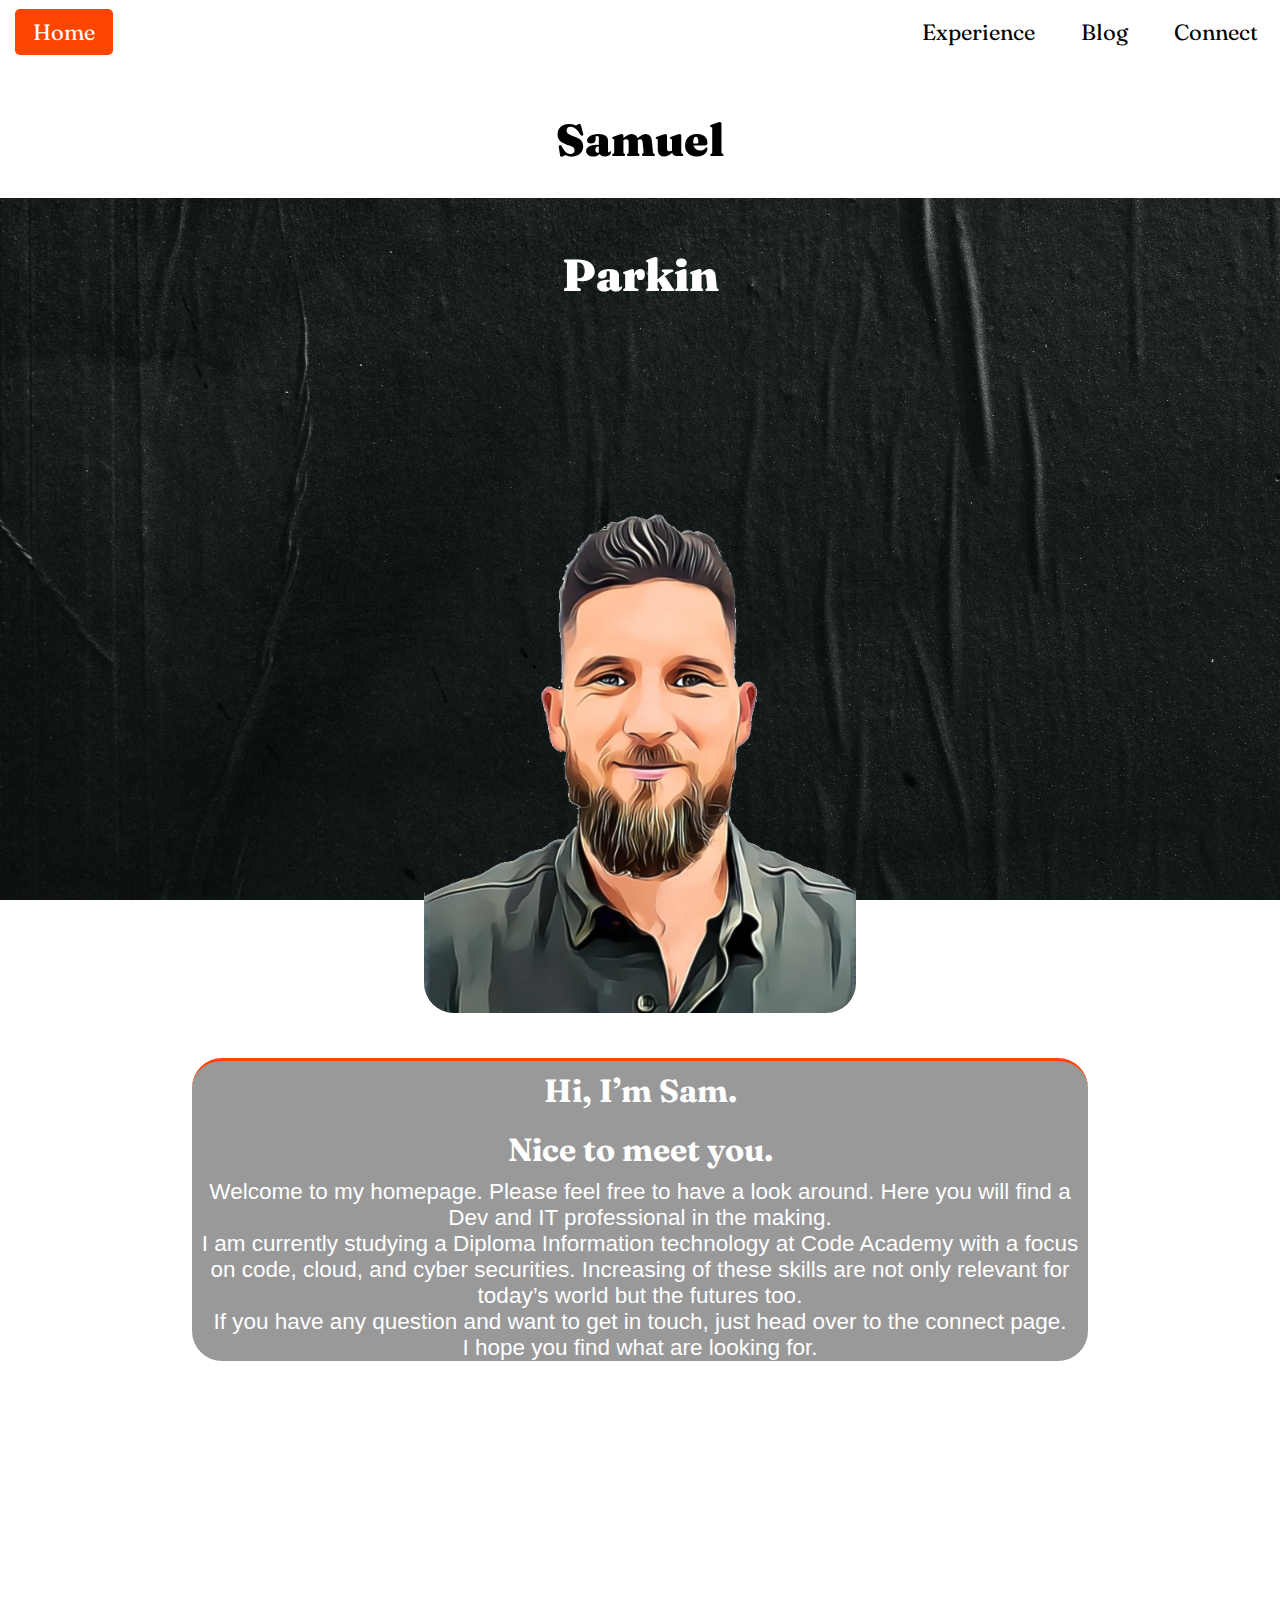
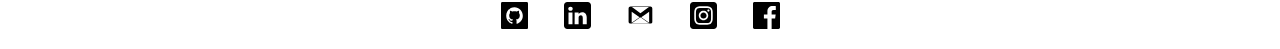
==== index.html @ 0f135bfa "home page content complete" ====
<!DOCTYPE html>
<html lang="en">

<head>
    <meta charset="UTF-8">
    <meta http-equiv="X-UA-Compatible" content="IE=edge">
    <meta name="viewport" content="width=device-width, initial-scale=1.0">
    <link rel="stylesheet" href="style.css">
    <title>Sam Parkin</title>
</head>

<body>
    <nav class="mobile_navbar">

        <div class="dropdown">
            <button class="button">&#9776;<i class="fa fa-caret-down"></i>
            </button>
            <div class="links">
                <ul>
                    <li><a href="index.html" class="active">About</a></li>
                    <li><a href="my_experience.html">Experience</a></li>
                    <li><a href="blog.html">Blog</a></li>
                    <li><a href="connect.html">Connect</a></li>
                </ul>
            </div>
        </div>
    </nav>

    <nav class="topnav">
        <a href="index.html">Home</a>
        <a href="my_experience.html">Experience</a>
        <a href="blog.html">Blog</a>
        <a href="connect.html">Connect</a>
    </nav>


    <header>
        <div class="scrolling_head header_white">
            <div class="title_wrapper">
                <h1>Samuel</h1>
                <h1>Parkin</h1>
            </div>
        </div>

        <div class="scrolling_head header_clear">
            <div class="title_wrapper">
                <h1>Samuel</h1>
                <h1>Parkin</h1>
            </div>
        </div>
    </header>
    <main class="about">
        <div class="avatar">
            <img src="images/about/avatar2.PNG" alt="Profile_picture">
        </div>

        <section class="about_me">
            <h2>Hi, I’m Sam.</h2>
            <h2>Nice to meet you.</h2>
            <p>
                Welcome to my homepage. Please feel free to have a look around. Here you will find a Dev and IT
                professional in the making.
                <br>
                I am currently studying a Diploma Information technology at Code Academy with a focus on code, cloud,
                and
                cyber securities. Increasing of these skills are not only relevant for today’s world but the futures
                too.
                <br>
                If you have any question and want to get in touch, just head over to the connect page.
                <br>
                I hope you find what are looking for.
            </p>
        </section>
    </main>

    <footer>

        <nav class="bottomnav">
            <a href="https://github.com/samuelparkin1" target="_blank" rel="noopener noreferrer"><img
                    src="images/icons/contact/Git_hub_black.svg" alt="Github"></a>
            <a href="https://www.linkedin.com/in/samuel-parkin-56843870/" target="_blank" rel="noopener noreferrer"><img
                    src="images/icons/contact/linkdin_black.svg" alt="Linkdin"></a>
            <a href="mailto:hege@example.com"><img src="images/icons/contact/gmail_Black.svg" alt="Gmail"></a>
            <a href="https://www.instagram.com/" target="_blank" rel="noopener noreferrer"><img
                    src="images/icons/contact/Instagram_black.svg" alt="Instagram"></a>
            <a href="https://www.Facebook.com/" target="_blank" rel="noopener noreferrer"><img
                    src="images/icons/contact/Facebook_Black.svg" alt="Facebook"></a>
        </nav>
    </footer>

</body>

</html>
---- style.css ----
/* defult font to be used for website */
@import url('https://fonts.googleapis.com/css2?family=Fraunces:wght@900&display=swap');
body {
  font-family: 'Fraunces', serif;
  background-image: url("images/_Background/black_dropsheet.jpg");
    background-size: 200vh;
    background-position: top;
    background-attachment: fixed;  
    height: 100vh;
  }

* {
    margin: 0;
    padding: 0;
    box-sizing: border-box;
    } 

main{
  display:flex;
  flex-direction: column;
  justify-content: flex-start;
  align-items: center;
}

/*///////////////////HEADER SETTINGS///////////////////*/
header {
  top: 5vh;
  height: 50vh;
}

.scrolling_head {
  position: absolute;
  clip: rect(0, auto, auto, 0);
  /* the indiviual heights of both top and bottom title */
  height: 15vh;
  width: 100vw;
  display: flex;
  flex-direction: column;
  justify-content: space-around;
  align-items: center;
}
.header_white {
    background: white;
    /* the top title to start under navigation bar */
    top: 5vh;

  }

.header_clear {
     /* the bottom title to start under navigation bar + top title */
    top: 20vh;
    /* = header height - scrolling head height */
    height: 30vh;
  }

.title_wrapper {
    position: fixed;
    margin: auto;
    width: 100%;
     /* the top title to start under navigation bar */
    top: 5vh;
 
}
.title_wrapper h1 {
   /* needs to match scrolling head height*/
    height: 15vh;
    text-align: center;
    font-size: 5vh;
    text-align: center;
    font-weight: 900;
    display: flex;
    flex-direction: column;
    justify-content: center;
    }  
.header_clear .title_wrapper h1 {
    color: white;
  }
  @media screen and (min-width: 700px){
    header {
      height: 57vh;
    }    
    .header_white {
          background: white;
          /* the top title to start under navigation bar */
          top: 7vh;  
        }
      
        .header_clear {
              /* the bottom title to start under navigation bar + top title */
            top: 22vh;
            /* = header height - scrolling head height */
            height: 35vh;
          }
        
        .title_wrapper {
            position: fixed;
            margin: auto;
            width: 100%;
              /* the top title to start under navigation bar */
            top: 8vh;
        }
      }
/*///////////////////// ABOUT ///////////////////////*/
.about{
  display: flex; 
  flex-direction: column;
  justify-content: center;
  align-items: center;
  margin:0vh 5vw 20vh 5vw;
  color: white;
}

.about .avatar img{
  display: block;
  margin-left: auto;
  margin-right: auto;
  width: 100%;
  height: 100%;
  margin-bottom: 5vh;
  border-radius: 30px;
}

.about .about_me{
  background-color: rgba(0, 0, 0, 0.40);
  margin-bottom: 5vh;
  border-top: 3px solid orangered;
  border-radius: 30px;
  max-width: 70vw;
}

.about .about_me h2{ 
    padding: 10px;
    font-size: 3vh;
    text-align: center;
  }
.about .about_me p {
  text-align: center;
    font-size:2.5vh;
    font-family: "Segoe UI", Helvetica, Arial, sans-serif;
    }

@media screen and (min-width: 700px){
  .about .avatar img{
    width: 60%;
    }
}

@media screen and (min-width: 1100px){ 
  .about .avatar img{
  width: 40%;
  }
  .about .about_me h2{ 
    font-size: 2.5vw;
  }
}


/*///////////////////// MY EXPERIENCE CONTENT ///////////////////////*/
  .my_experience{
    display: flex; 
    flex-direction: column;
    flex-wrap: wrap;
    justify-content: center;
    align-items: stretch;
    margin:0vh 5vw 20vh 5vw;
    color: white;
  }

  .coding {
    background-color: rgba(0, 0, 0, 0.40);
    display: flex;
    flex-direction: row;
    flex-wrap: wrap;
    justify-content: center;    
    margin-bottom: 5vh;
    border-top: 3px solid orangered;
    border-radius: 30px;    
    }

  .pastcareer{ 
    background-color: rgba(0, 0, 0, 0.40);
    margin-bottom: 5vh;
    border-top: 3px solid orangered;
    border-radius: 30px;
   }
   
  .coding div {
    max-width: 22vw;
    min-width: 300px;
    margin-bottom: 10vh;
    }

  .coding div img{
    display: block;
    margin-left: auto;
    margin-right: auto; 
    height: 150px;
    }

  .my_experience h2{ 
    padding: 10px;
    font-size: 3vh;
    text-align: center;
  }
  .my_experience p {
    font-size:2.5vh;
    padding: 2vw;
    font-family: "Segoe UI", Helvetica, Arial, sans-serif;
    }

  .my_experience p a {
    color: orangered;
  }





/*///////////////////// BLOG CONTENT ///////////////////////*/
.blog_page{
  display: flex;
  flex-direction: column;
  justify-content: center;
  align-items: center;
  margin:0vh 5vw 20vh 5vw;
 color: white;

}

.blog{

  background-color: rgba(0, 0, 0, 0.40);
  color:white;
  display: flex;
  flex-direction: column;
  justify-content: flex-start;
  align-items: center;
  margin-bottom: 20vh;
  border-top: 3px solid orangered;
  border-radius: 30px;
}

.blog div img{
height: 100%;
width: 100%;
  object-fit: fill;
  }
.blog h2{ 
  padding: 2vh;
  font-size: 3vh;
}
.blog p {
  font-size:2.5vh;
  padding: 2vh;
  font-family: "Segoe UI", Helvetica, Arial, sans-serif;
  }

.blog p i {
  font-size: 2vh;
  font-family: "Segoe UI", Helvetica, Arial, sans-serif;
}
.blog i a {
  color: orangered;
}
.blog #date{
  text-align: end;
}

@media screen and (min-width: 700px){
  .blog .browser_img
  {
    display: none;
  }

  article{
    display: flex;
    flex-direction: row;
    flex-wrap: wrap;
    justify-content: center;
    align-items: stretch;
    margin:0vh 5vw 5vh 5vw;
    

  }
  .blog{
    width: 85vw;
    flex-direction: row;
    justify-content: flex-start;
    align-items: flex-start;  
    margin: 0vh 1vw 4vh 1vw;
    border-top: 3px solid orangered;
    border-radius: 30px;
  }
}

@media screen and (min-width: 1100px){ 
  .blog{
    width: 40vw;
  }
}

/*///////////////////Connect///////////////////*/

.connect{
  display: flex;
   flex-direction: column;
   justify-content: center;
   align-items: center;
   margin:0vh 5vw 20vh 5vw;
  color: white;    
}

.bussinesscard {
  background-color:  rgba(0, 0, 0, 0.40);
  border-top: 3px solid orangered;
  border-radius: 30px;
  padding: 10px; 
  max-width: 350px;
  display: flex;
  flex-direction: column-reverse;


    }
  .connect .bussinesscard .profile_pic{
    display: flex;
    align-items: center;
    border-radius: 30px;
    padding-bottom: 20px;
      
  }
  .connect .bussinesscard .contact_links{
    display: flex;
    flex-direction: column;
    flex-wrap: nowrap;
    justify-content: flex-end;
    align-items: flex-start;
    align-items: flex-end;
    text-align: center;
    padding: 40px 0 40px 0; 
  }
  .connect .bussinesscard .profile_pic img {
     border-radius: 30px;
     height: 100%;
     width: 100%;
    object-fit: fill;
   }
  
  .connect .bussinesscard .contact_links p a:hover{
    color: orangered;
    padding: 0px 5px 10px 5px;
    transition: .5s;

  }
  .connect .bussinesscard .contact_links p{
    display: flex;
    flex-direction: row;
    flex-wrap: nowrap;
    justify-content: flex-end;


  }

  .connect .bussinesscard .contact_links p a{
    color: white;
    font-family: "Segoe UI", Helvetica, Arial, sans-serif;
    text-decoration: none;
    font-size: 20px;
    padding: 5px;
    }

.connect .bussinesscard .contact_links img{
  width: 30px;
  display: block;
  margin-left: auto;
  margin-right: auto;
}



@media screen and (min-width: 700px){
  
.connect{
  display: flex; 
  flex-direction: column;
   justify-content: center;
   align-items: center;
   margin:0vh 5vw 20vh 5vw;
  color: white;    
}

.bussinesscard {
  background-color:  rgba(0, 0, 0, 0.40);
  border-top: 3px solid orangered;
  border-radius: 30px;
  padding: 10px;
  display: flex;
  flex-direction: row;
  justify-content: space-between;
  max-width: 800px;
  width: 90vw;

  }
  .connect .bussinesscard .profile_pic{
    display: flex;
    align-items: center;
    margin-bottom: 0;
  }
  .connect .bussinesscard .contact_links{
    display: flex;
    justify-content: space-around;
    padding: 0;
  }
    
  .connect .bussinesscard .contact_links p{
    display: flex;
    flex-direction: row;
    justify-content: flex-end; 
  }
  .connect .bussinesscard .contact_links p a:hover{
    color: orangered;
    padding: 0px 5px 10px 5px;
    transition: .5s;

  }


  .connect .bussinesscard .contact_links p a{
    color: white;
    font-family: "Segoe UI", Helvetica, Arial, sans-serif;
    text-decoration: none;
    font-size: 3vh;
    padding: 5px;
    }

.connect .bussinesscard .contact_links img{
  width: 30px;
  display: block;
  margin-left: auto;
  margin-right: auto;
}

.connect .bussinesscard .profile_pic img {
 max-width: 250px;
  border-radius: 30px;
}
}

/*///////////////////TOP NAV BAR SETTING///////////////////*/
/* hides the browser top navigation bar when in mobile */
.topnav {
  display: none;
}

.mobile_navbar {
    z-index: 1;
    position: fixed;
    background-color:white;
    width: 100vw;  
  }
  
  .mobile_navbar a {
    float: left;
    font-size: 20px;
    color: black;
    text-align: center;
    padding: 14px 16px;
    text-decoration: none;    
  }
  
  .dropdown {
    float: right;
    overflow: hidden;
  }
  
 .button {
    font-size: 3vh;
    height: 5vh;
    padding:0 3vw;
    border: none;
    outline: none;
    color: black;
    background-color:inherit;
    margin: 0; 
  }
  
  .dropdown:hover .button {
    background-color:orangered;
    transition: all ease .5s;
  }

  .dropdown:hover .links {
    display: flex;
    flex-direction: column;
    justify-content: center;
  }
    
  .links {
      /* Hides dropdown menu */
    display: none; 
    text-align: center;
    position: absolute;
    left:0;
    width:100vw;
    height:100vh;
     /*creates transperant drop down effect*/
    background-color:rgba(0, 0, 0, 0.85);  
  }
  
  .links a {
    float: none;
    color: white;
    display: block;
    font-size: 4vh;
    padding: 5vh 0;  
     }
  
  .links a:hover {
    background-color:transparent;
    color:orangered;
    transition: all ease .5s;
   }

   @media screen and (min-width: 600px){

    .mobile_navbar{ 
      display: none;}
      
    .topnav {
      display: initial;
      z-index: 1;
      position: fixed;
      width: 100%;
      top: 0;
      left: 0;
      background-color:white;
      overflow: hidden;
      height: 7vh;
      padding: .5vh;
      display: flex;
      flex-direction: row;
      justify-content: flex-end;
      align-items: center;
    }
      .topnav :nth-child(1) {
      margin-right: auto;
      color: white;
      background-color:orangered;
      border-radius: 5px;
    }
      
    /* Style the links inside the navigation bar */
    .topnav a {
      color: black;
      font-size: 22px;
      text-align: center;
      padding: 1vh 2vh;
      text-decoration: none;
      margin-left: 10px;    
      max-width: 150px;
      
      }
  
    .topnav a:hover {
      color: white;
      background-color:orangered;
      border-radius: 5px;
      transition: .5s;
    }
    .topnav a.active {
      border: 1px solid orangered;
      border-radius: 5px;
      }
  
  }
  
  /*///////////////////BOTTOM NAV BAR SETTING////////////////*/
  .bottomnav {
    width: 100%;
    bottom: 0;
    left: 0;
    background-color:white;
    overflow: hidden;
    height: 7vh;
    padding: .5vh;
    display: flex;
    flex-direction: row;
    justify-content: center;
    align-items: center;
  }
  
  /* Style the links inside the navigation bar */
  .bottomnav a {
    margin: 3vw;
    width: 7vw;
    }

    .bottomnav img {
    width:7vw;
  }
  .bottomnav a:hover {
    align-self: flex-end;     
  }

  @media screen and (min-width: 700px){

    .bottomnav a {
      margin: 3vh;
      width: 4vw;
      }
    
      .bottomnav img {
      width:4vw;
      }
    }
  @media screen and (min-width: 1100px){

    .bottomnav a {
      margin: 2vh;
      width: 3vh;
      }

      .bottomnav img {
      width:3vh;
      }
    }
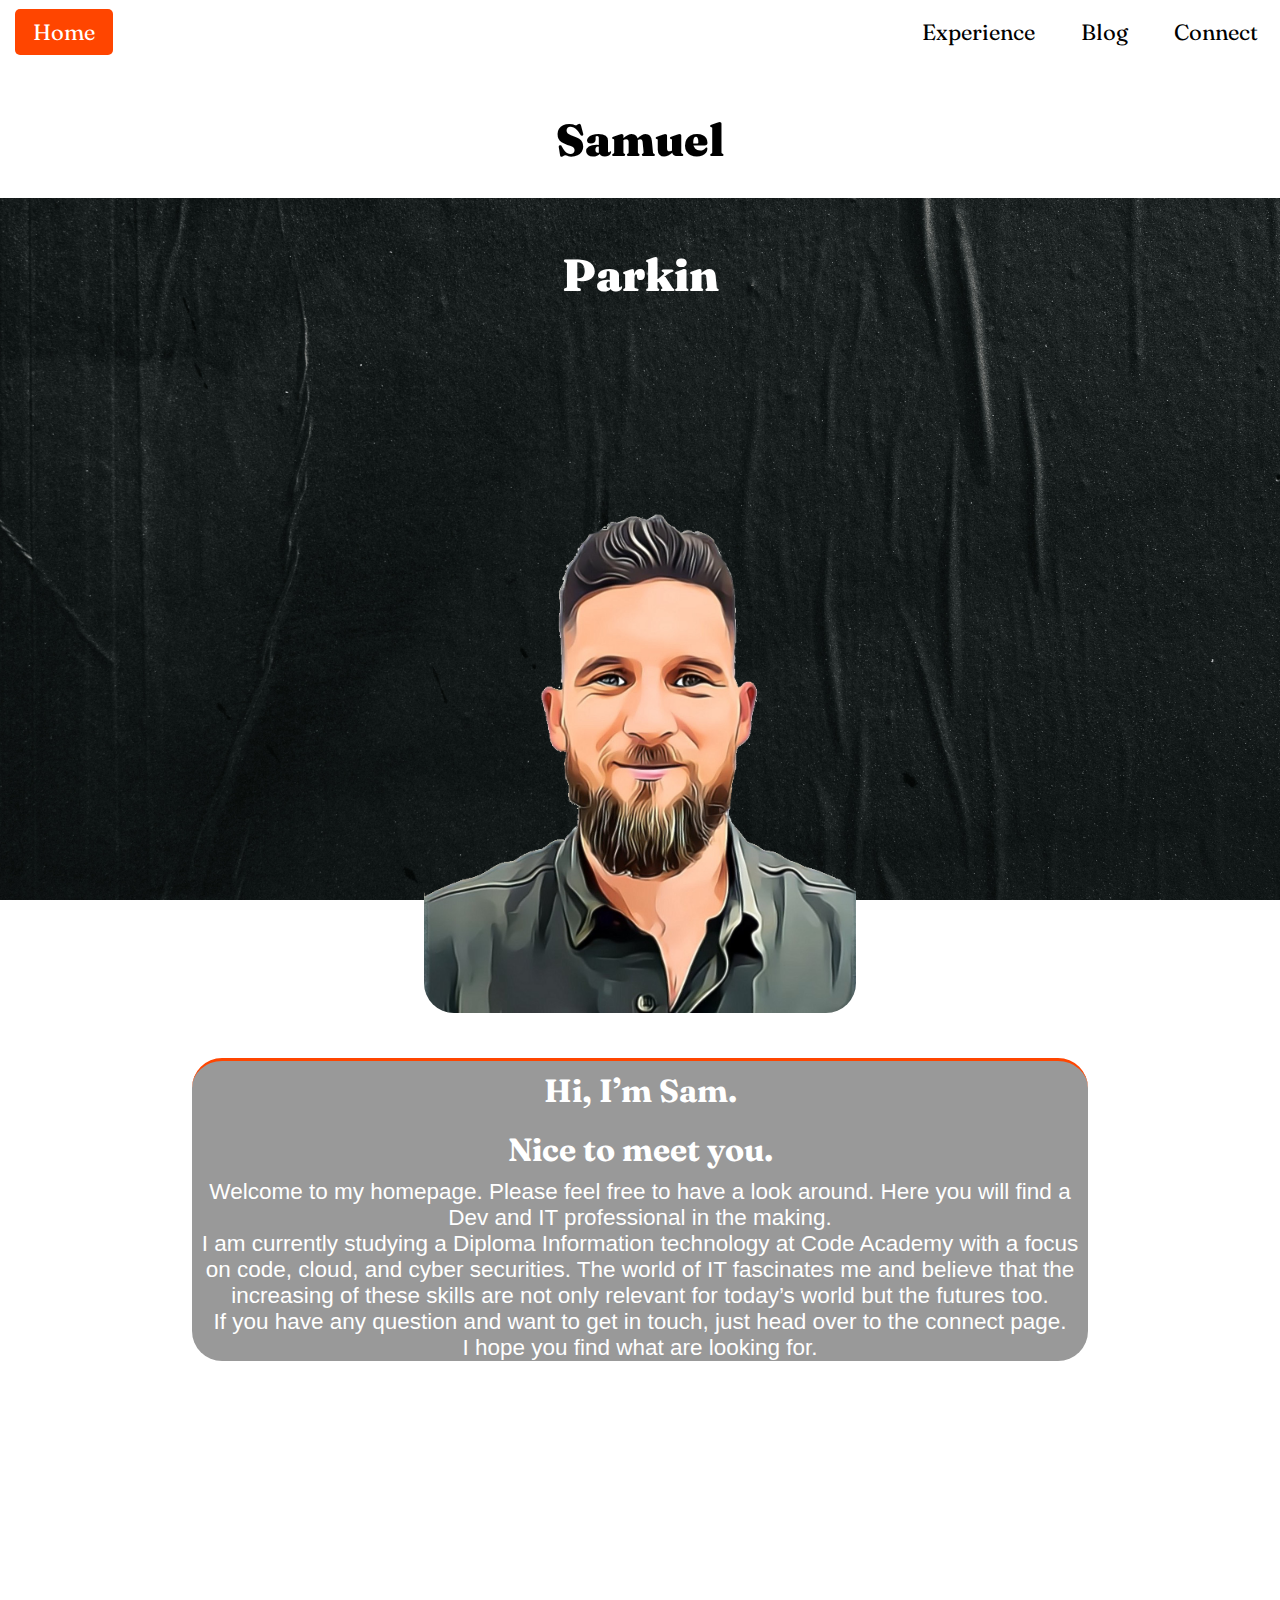
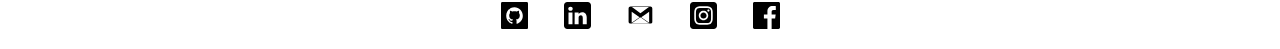
==== commit dbc13e2b: "my experence content complete" ====
--- a/index.html
+++ b/index.html
@@ -62,8 +62,8 @@
                 professional in the making.
                 <br>
                 I am currently studying a Diploma Information technology at Code Academy with a focus on code, cloud,
-                and
-                cyber securities. Increasing of these skills are not only relevant for today’s world but the futures
+                and cyber securities. The world of IT fascinates me and believe that the increasing of these skills are
+                not only relevant for today’s world but the futures
                 too.
                 <br>
                 If you have any question and want to get in touch, just head over to the connect page.
--- a/style.css
+++ b/style.css
@@ -202,14 +202,31 @@
     font-size: 3vh;
     text-align: center;
   }
+  .my_experience h3{ 
+    font-size: 2.5vh;
+    text-align: center;
+  }
+
+  .my_experience div {
+    padding: 2vw;
+  }
   .my_experience p {
     font-size:2.5vh;
-    padding: 2vw;
+    padding-bottom: 2vh;    
     font-family: "Segoe UI", Helvetica, Arial, sans-serif;
     }
 
+    .my_experience ul, h3 {
+      font-size:2.5vh;
+      padding-bottom: 2vh;     
+      font-family: "Segoe UI", Helvetica, Arial, sans-serif;
+      }
+ 
   .my_experience p a {
     color: orangered;
+  }
+  .pastcareer {
+    padding: 2vw;
   }
 
 
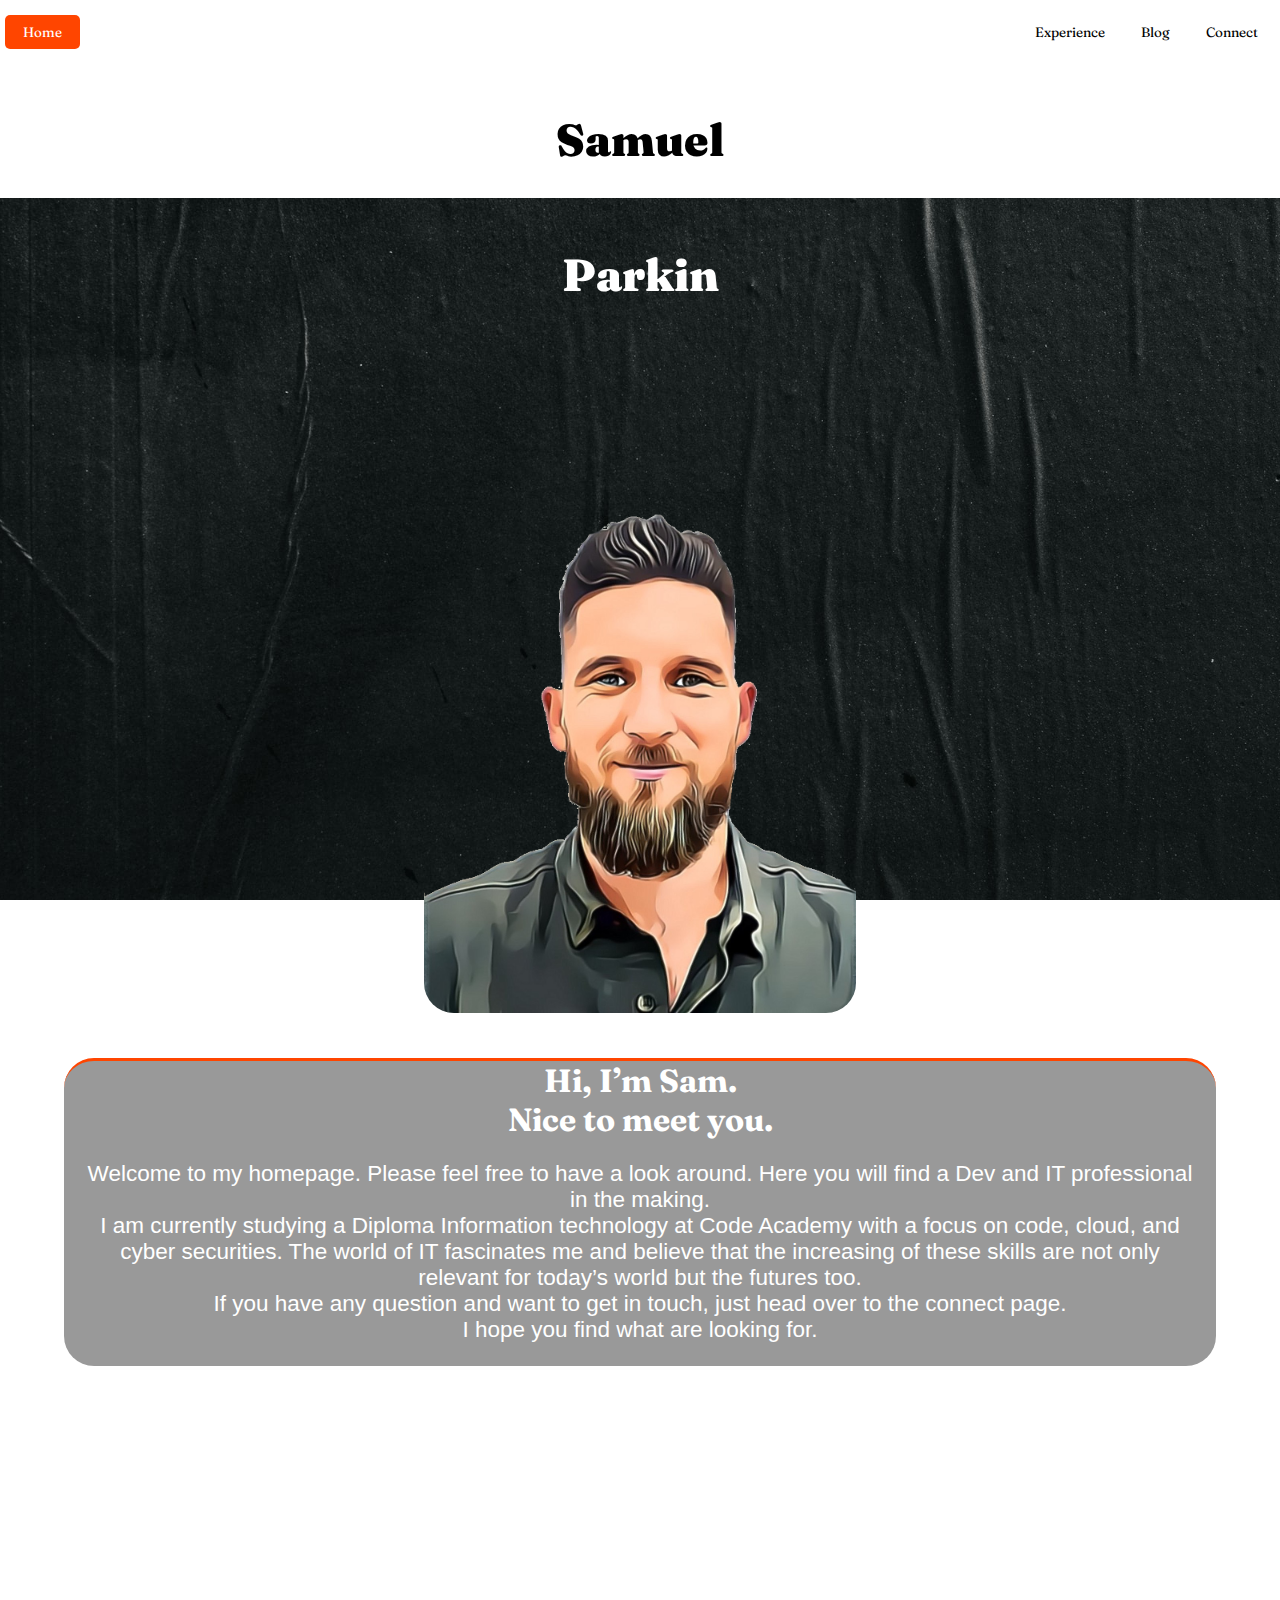
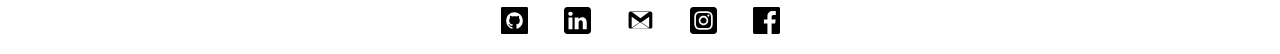
==== commit fe9464e2: "cleaned up HTML" ====
--- a/index.html
+++ b/index.html
@@ -6,12 +6,12 @@
     <meta http-equiv="X-UA-Compatible" content="IE=edge">
     <meta name="viewport" content="width=device-width, initial-scale=1.0">
     <link rel="stylesheet" href="style.css">
+    <link rel="icon" href="images/icons/tab/Letter_S.png">
     <title>Sam Parkin</title>
 </head>
 
 <body>
     <nav class="mobile_navbar">
-
         <div class="dropdown">
             <button class="button">&#9776;<i class="fa fa-caret-down"></i>
             </button>
@@ -25,15 +25,12 @@
             </div>
         </div>
     </nav>
-
     <nav class="topnav">
         <a href="index.html">Home</a>
         <a href="my_experience.html">Experience</a>
         <a href="blog.html">Blog</a>
         <a href="connect.html">Connect</a>
     </nav>
-
-
     <header>
         <div class="scrolling_head header_white">
             <div class="title_wrapper">
@@ -41,7 +38,6 @@
                 <h1>Parkin</h1>
             </div>
         </div>
-
         <div class="scrolling_head header_clear">
             <div class="title_wrapper">
                 <h1>Samuel</h1>
@@ -53,7 +49,6 @@
         <div class="avatar">
             <img src="images/about/avatar2.PNG" alt="Profile_picture">
         </div>
-
         <section class="about_me">
             <h2>Hi, I’m Sam.</h2>
             <h2>Nice to meet you.</h2>
@@ -72,9 +67,7 @@
             </p>
         </section>
     </main>
-
     <footer>
-
         <nav class="bottomnav">
             <a href="https://github.com/samuelparkin1" target="_blank" rel="noopener noreferrer"><img
                     src="images/icons/contact/Git_hub_black.svg" alt="Github"></a>
@@ -87,7 +80,6 @@
                     src="images/icons/contact/Facebook_Black.svg" alt="Facebook"></a>
         </nav>
     </footer>
-
 </body>
 
 </html>--- a/style.css
+++ b/style.css
@@ -2,7 +2,7 @@
 @import url('https://fonts.googleapis.com/css2?family=Fraunces:wght@900&display=swap');
 body {
   font-family: 'Fraunces', serif;
-  background-image: url("images/_Background/black_dropsheet.jpg");
+  background-image: url('./images/background/black_dropsheet.jpg');
     background-size: 200vh;
     background-position: top;
     background-attachment: fixed;  
@@ -125,17 +125,16 @@
   margin-bottom: 5vh;
   border-top: 3px solid orangered;
   border-radius: 30px;
-  max-width: 70vw;
-}
+ }
 
 .about .about_me h2{ 
-    padding: 10px;
     font-size: 3vh;
     text-align: center;
   }
 .about .about_me p {
   text-align: center;
     font-size:2.5vh;
+    padding: 2.5vh;
     font-family: "Segoe UI", Helvetica, Arial, sans-serif;
     }
 
@@ -187,7 +186,7 @@
   .coding div {
     max-width: 22vw;
     min-width: 300px;
-    margin-bottom: 10vh;
+    
     }
 
   .coding div img{
@@ -252,7 +251,7 @@
   flex-direction: column;
   justify-content: flex-start;
   align-items: center;
-  margin-bottom: 20vh;
+  margin-bottom: 5vh;
   border-top: 3px solid orangered;
   border-radius: 30px;
 }
@@ -279,7 +278,7 @@
 .blog i a {
   color: orangered;
 }
-.blog #date{
+.blog .date{
   text-align: end;
 }
 
@@ -295,8 +294,6 @@
     flex-wrap: wrap;
     justify-content: center;
     align-items: stretch;
-    margin:0vh 5vw 5vh 5vw;
-    
 
   }
   .blog{
@@ -568,12 +565,11 @@
     /* Style the links inside the navigation bar */
     .topnav a {
       color: black;
-      font-size: 22px;
+      font-size: 1.5vh;
       text-align: center;
       padding: 1vh 2vh;
-      text-decoration: none;
-      margin-left: 10px;    
-      max-width: 150px;
+      text-decoration: none;         
+      max-width:20vw;
       
       }
   
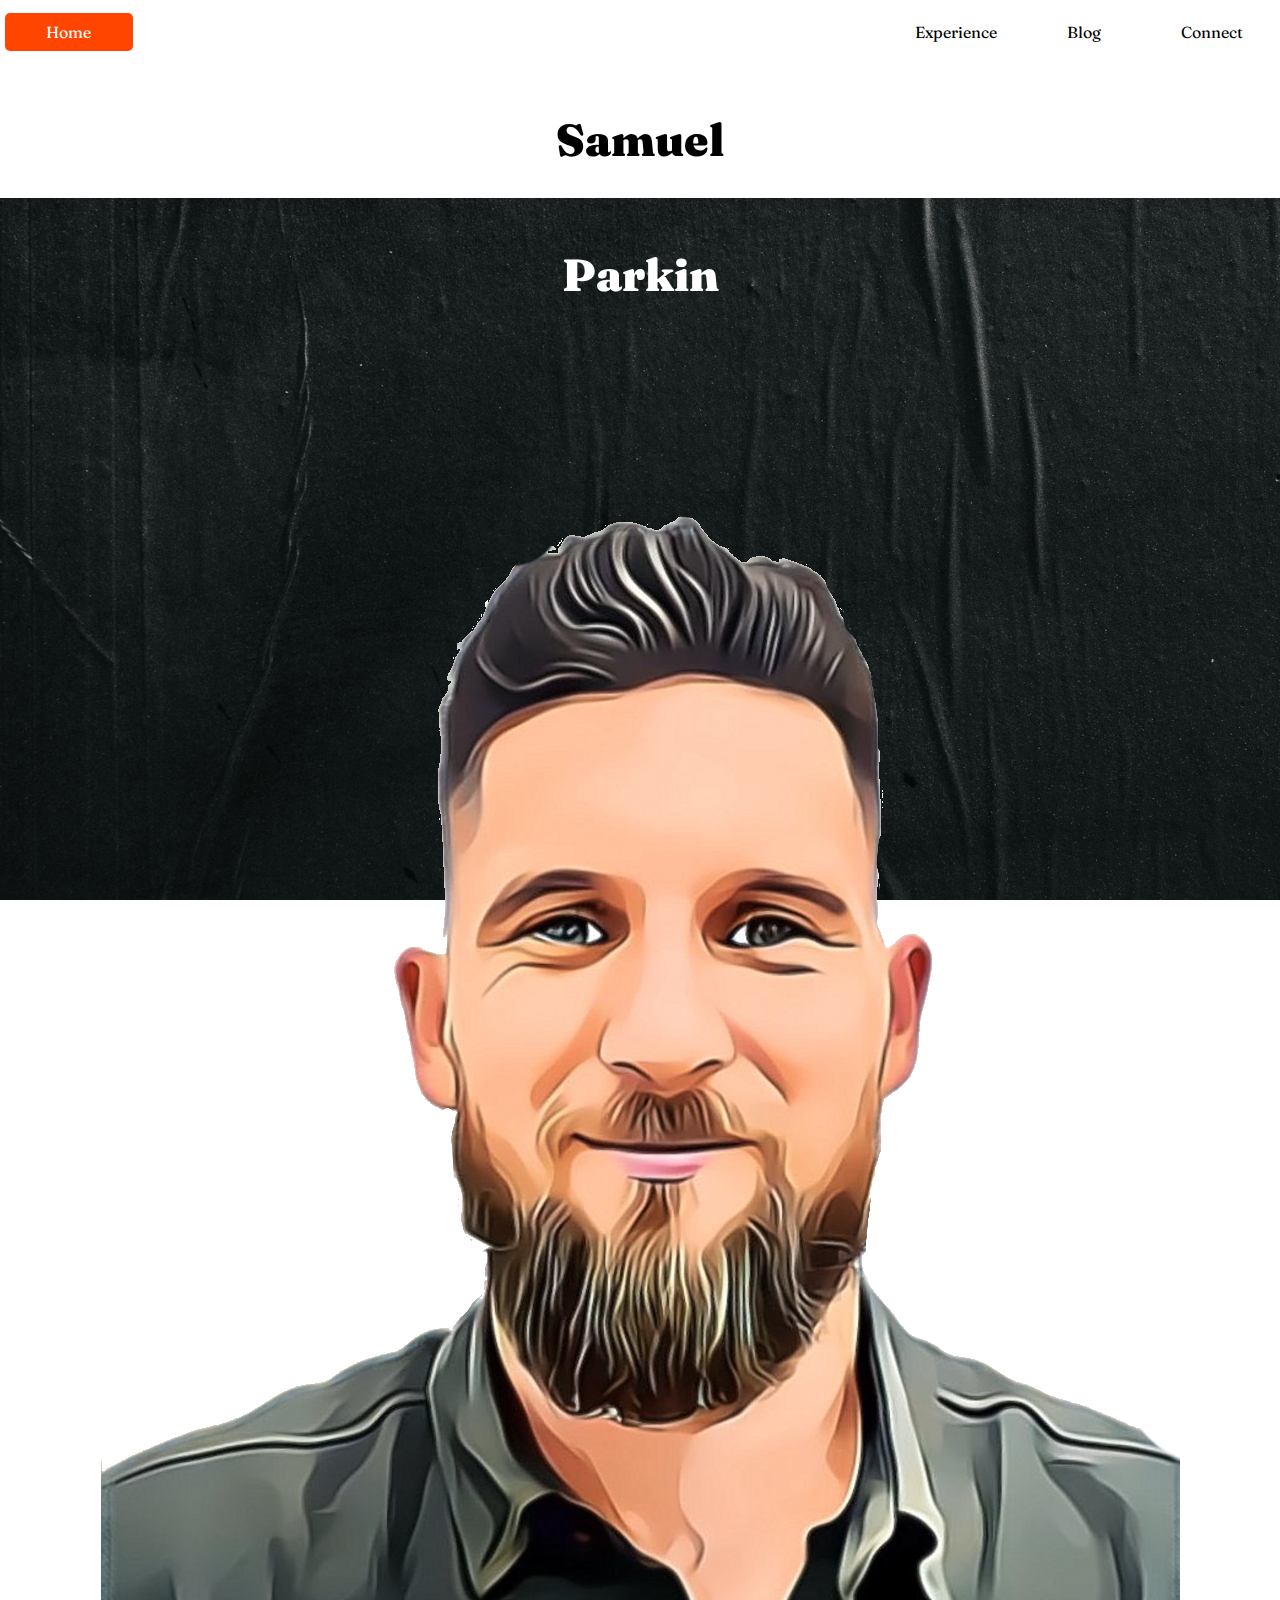
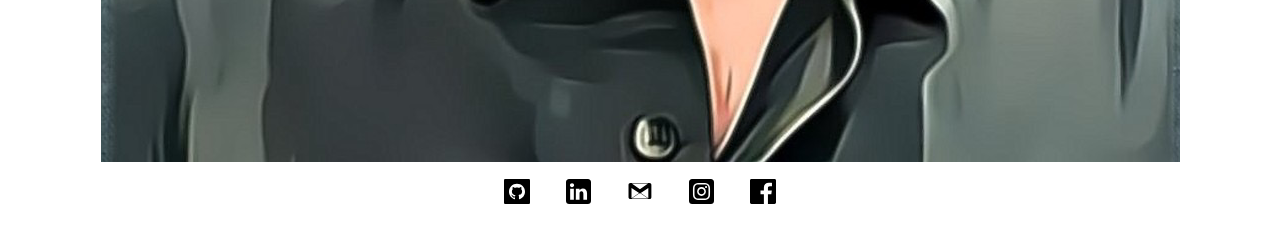
==== commit 96f97cac: "changed header element from H2 to P" ====
--- a/index.html
+++ b/index.html
@@ -6,68 +6,54 @@
     <meta http-equiv="X-UA-Compatible" content="IE=edge">
     <meta name="viewport" content="width=device-width, initial-scale=1.0">
     <link rel="stylesheet" href="style.css">
-    <link rel="icon" href="images/icons/tab/Letter_S.png">
     <title>Sam Parkin</title>
 </head>
 
 <body>
     <nav class="mobile_navbar">
+
         <div class="dropdown">
             <button class="button">&#9776;<i class="fa fa-caret-down"></i>
             </button>
             <div class="links">
-                <ul>
-                    <li><a href="index.html" class="active">About</a></li>
-                    <li><a href="my_experience.html">Experience</a></li>
-                    <li><a href="blog.html">Blog</a></li>
-                    <li><a href="connect.html">Connect</a></li>
-                </ul>
+                <a href="index.html">About</a>
+                <a href="my_experience.html">Experience</a>
+                <a href="blog.html" class="active">Blog</a>
+                <a href="connect.html">Connect</a>
             </div>
         </div>
     </nav>
+
     <nav class="topnav">
         <a href="index.html">Home</a>
         <a href="my_experience.html">Experience</a>
         <a href="blog.html">Blog</a>
         <a href="connect.html">Connect</a>
     </nav>
+
+
     <header>
         <div class="scrolling_head header_white">
             <div class="title_wrapper">
-                <h1>Samuel</h1>
-                <h1>Parkin</h1>
+                <p>Samuel</p>
+                <p>Parkin</p>
             </div>
         </div>
+
         <div class="scrolling_head header_clear">
             <div class="title_wrapper">
-                <h1>Samuel</h1>
-                <h1>Parkin</h1>
+                <p>Samuel</p>
+                <p>Parkin</p>
             </div>
         </div>
     </header>
-    <main class="about">
-        <div class="avatar">
-            <img src="images/about/avatar2.PNG" alt="Profile_picture">
-        </div>
-        <section class="about_me">
-            <h2>Hi, I’m Sam.</h2>
-            <h2>Nice to meet you.</h2>
-            <p>
-                Welcome to my homepage. Please feel free to have a look around. Here you will find a Dev and IT
-                professional in the making.
-                <br>
-                I am currently studying a Diploma Information technology at Code Academy with a focus on code, cloud,
-                and cyber securities. The world of IT fascinates me and believe that the increasing of these skills are
-                not only relevant for today’s world but the futures
-                too.
-                <br>
-                If you have any question and want to get in touch, just head over to the connect page.
-                <br>
-                I hope you find what are looking for.
-            </p>
-        </section>
+    <main>
+        <img src="images/about/avatar2.PNG" alt="Profile_picture">
+
     </main>
+
     <footer>
+
         <nav class="bottomnav">
             <a href="https://github.com/samuelparkin1" target="_blank" rel="noopener noreferrer"><img
                     src="images/icons/contact/Git_hub_black.svg" alt="Github"></a>
@@ -80,6 +66,7 @@
                     src="images/icons/contact/Facebook_Black.svg" alt="Facebook"></a>
         </nav>
     </footer>
+
 </body>
 
 </html>--- a/style.css
+++ b/style.css
@@ -2,7 +2,7 @@
 @import url('https://fonts.googleapis.com/css2?family=Fraunces:wght@900&display=swap');
 body {
   font-family: 'Fraunces', serif;
-  background-image: url('./images/background/black_dropsheet.jpg');
+  background-image: url("images/_Background/black_dropsheet.jpg");
     background-size: 200vh;
     background-position: top;
     background-attachment: fixed;  
@@ -61,7 +61,7 @@
     top: 5vh;
  
 }
-.title_wrapper h1 {
+.title_wrapper p {
    /* needs to match scrolling head height*/
     height: 15vh;
     text-align: center;
@@ -72,7 +72,7 @@
     flex-direction: column;
     justify-content: center;
     }  
-.header_clear .title_wrapper h1 {
+.header_clear .title_wrapper p {
     color: white;
   }
   @media screen and (min-width: 700px){
@@ -100,160 +100,24 @@
             top: 8vh;
         }
       }
-/*///////////////////// ABOUT ///////////////////////*/
-.about{
-  display: flex; 
-  flex-direction: column;
-  justify-content: center;
-  align-items: center;
-  margin:0vh 5vw 20vh 5vw;
-  color: white;
-}
-
-.about .avatar img{
-  display: block;
-  margin-left: auto;
-  margin-right: auto;
-  width: 100%;
-  height: 100%;
-  margin-bottom: 5vh;
-  border-radius: 30px;
-}
-
-.about .about_me{
-  background-color: rgba(0, 0, 0, 0.40);
-  margin-bottom: 5vh;
-  border-top: 3px solid orangered;
-  border-radius: 30px;
- }
-
-.about .about_me h2{ 
-    font-size: 3vh;
-    text-align: center;
-  }
-.about .about_me p {
-  text-align: center;
-    font-size:2.5vh;
-    padding: 2.5vh;
-    font-family: "Segoe UI", Helvetica, Arial, sans-serif;
-    }
-
-@media screen and (min-width: 700px){
-  .about .avatar img{
-    width: 60%;
-    }
-}
-
-@media screen and (min-width: 1100px){ 
-  .about .avatar img{
-  width: 40%;
-  }
-  .about .about_me h2{ 
-    font-size: 2.5vw;
-  }
-}
-
-
-/*///////////////////// MY EXPERIENCE CONTENT ///////////////////////*/
-  .my_experience{
-    display: flex; 
-    flex-direction: column;
-    flex-wrap: wrap;
-    justify-content: center;
-    align-items: stretch;
-    margin:0vh 5vw 20vh 5vw;
-    color: white;
-  }
-
-  .coding {
-    background-color: rgba(0, 0, 0, 0.40);
-    display: flex;
-    flex-direction: row;
-    flex-wrap: wrap;
-    justify-content: center;    
-    margin-bottom: 5vh;
-    border-top: 3px solid orangered;
-    border-radius: 30px;    
-    }
-
-  .pastcareer{ 
-    background-color: rgba(0, 0, 0, 0.40);
-    margin-bottom: 5vh;
-    border-top: 3px solid orangered;
-    border-radius: 30px;
-   }
-   
-  .coding div {
-    max-width: 22vw;
-    min-width: 300px;
-    
-    }
-
-  .coding div img{
-    display: block;
-    margin-left: auto;
-    margin-right: auto; 
-    height: 150px;
-    }
-
-  .my_experience h2{ 
-    padding: 10px;
-    font-size: 3vh;
-    text-align: center;
-  }
-  .my_experience h3{ 
-    font-size: 2.5vh;
-    text-align: center;
-  }
-
-  .my_experience div {
-    padding: 2vw;
-  }
-  .my_experience p {
-    font-size:2.5vh;
-    padding-bottom: 2vh;    
-    font-family: "Segoe UI", Helvetica, Arial, sans-serif;
-    }
-
-    .my_experience ul, h3 {
-      font-size:2.5vh;
-      padding-bottom: 2vh;     
-      font-family: "Segoe UI", Helvetica, Arial, sans-serif;
-      }
- 
-  .my_experience p a {
-    color: orangered;
-  }
-  .pastcareer {
-    padding: 2vw;
-  }
-
-
-
-
-
 /*///////////////////// BLOG CONTENT ///////////////////////*/
-.blog_page{
-  display: flex;
-  flex-direction: column;
-  justify-content: center;
-  align-items: center;
-  margin:0vh 5vw 20vh 5vw;
- color: white;
-
-}
+.blog .browser_img
+{
+display:none;
+}
+
 
 .blog{
-
+  width: 100vw;
+  max-width: 800px;
   background-color: rgba(0, 0, 0, 0.40);
   color:white;
   display: flex;
   flex-direction: column;
   justify-content: flex-start;
   align-items: center;
-  margin-bottom: 5vh;
-  border-top: 3px solid orangered;
-  border-radius: 30px;
+  margin-bottom: 20vh;
+  border-top:2px solid orangered;
 }
 
 .blog div img{
@@ -277,9 +141,6 @@
 }
 .blog i a {
   color: orangered;
-}
-.blog .date{
-  text-align: end;
 }
 
 @media screen and (min-width: 700px){
@@ -294,6 +155,8 @@
     flex-wrap: wrap;
     justify-content: center;
     align-items: stretch;
+    margin:0vh 5vw 5vh 5vw;
+    
 
   }
   .blog{
@@ -313,157 +176,13 @@
   }
 }
 
-/*///////////////////Connect///////////////////*/
-
-.connect{
-  display: flex;
-   flex-direction: column;
-   justify-content: center;
-   align-items: center;
-   margin:0vh 5vw 20vh 5vw;
-  color: white;    
-}
-
-.bussinesscard {
-  background-color:  rgba(0, 0, 0, 0.40);
-  border-top: 3px solid orangered;
-  border-radius: 30px;
-  padding: 10px; 
-  max-width: 350px;
-  display: flex;
-  flex-direction: column-reverse;
-
-
-    }
-  .connect .bussinesscard .profile_pic{
-    display: flex;
-    align-items: center;
-    border-radius: 30px;
-    padding-bottom: 20px;
-      
-  }
-  .connect .bussinesscard .contact_links{
-    display: flex;
-    flex-direction: column;
-    flex-wrap: nowrap;
-    justify-content: flex-end;
-    align-items: flex-start;
-    align-items: flex-end;
-    text-align: center;
-    padding: 40px 0 40px 0; 
-  }
-  .connect .bussinesscard .profile_pic img {
-     border-radius: 30px;
-     height: 100%;
-     width: 100%;
-    object-fit: fill;
-   }
-  
-  .connect .bussinesscard .contact_links p a:hover{
-    color: orangered;
-    padding: 0px 5px 10px 5px;
-    transition: .5s;
-
-  }
-  .connect .bussinesscard .contact_links p{
-    display: flex;
-    flex-direction: row;
-    flex-wrap: nowrap;
-    justify-content: flex-end;
-
-
-  }
-
-  .connect .bussinesscard .contact_links p a{
-    color: white;
-    font-family: "Segoe UI", Helvetica, Arial, sans-serif;
-    text-decoration: none;
-    font-size: 20px;
-    padding: 5px;
-    }
-
-.connect .bussinesscard .contact_links img{
-  width: 30px;
-  display: block;
-  margin-left: auto;
-  margin-right: auto;
-}
-
-
-
-@media screen and (min-width: 700px){
-  
-.connect{
-  display: flex; 
-  flex-direction: column;
-   justify-content: center;
-   align-items: center;
-   margin:0vh 5vw 20vh 5vw;
-  color: white;    
-}
-
-.bussinesscard {
-  background-color:  rgba(0, 0, 0, 0.40);
-  border-top: 3px solid orangered;
-  border-radius: 30px;
-  padding: 10px;
-  display: flex;
-  flex-direction: row;
-  justify-content: space-between;
-  max-width: 800px;
-  width: 90vw;
-
-  }
-  .connect .bussinesscard .profile_pic{
-    display: flex;
-    align-items: center;
-    margin-bottom: 0;
-  }
-  .connect .bussinesscard .contact_links{
-    display: flex;
-    justify-content: space-around;
-    padding: 0;
-  }
-    
-  .connect .bussinesscard .contact_links p{
-    display: flex;
-    flex-direction: row;
-    justify-content: flex-end; 
-  }
-  .connect .bussinesscard .contact_links p a:hover{
-    color: orangered;
-    padding: 0px 5px 10px 5px;
-    transition: .5s;
-
-  }
-
-
-  .connect .bussinesscard .contact_links p a{
-    color: white;
-    font-family: "Segoe UI", Helvetica, Arial, sans-serif;
-    text-decoration: none;
-    font-size: 3vh;
-    padding: 5px;
-    }
-
-.connect .bussinesscard .contact_links img{
-  width: 30px;
-  display: block;
-  margin-left: auto;
-  margin-right: auto;
-}
-
-.connect .bussinesscard .profile_pic img {
- max-width: 250px;
-  border-radius: 30px;
-}
-}
-
-/*///////////////////TOP NAV BAR SETTING///////////////////*/
+
+
 /* hides the browser top navigation bar when in mobile */
 .topnav {
   display: none;
 }
+
 
 .mobile_navbar {
     z-index: 1;
@@ -501,13 +220,8 @@
     background-color:orangered;
     transition: all ease .5s;
   }
-
-  .dropdown:hover .links {
-    display: flex;
-    flex-direction: column;
-    justify-content: center;
-  }
-    
+  
+  
   .links {
       /* Hides dropdown menu */
     display: none; 
@@ -533,9 +247,47 @@
     color:orangered;
     transition: all ease .5s;
    }
-
-   @media screen and (min-width: 600px){
-
+  
+   footer{
+     margin-top: auto;
+   }
+  .dropdown:hover .links {
+    display: flex;
+    flex-direction: column;
+    justify-content: center;
+  }
+
+  .bottomnav {
+    width: 100%;
+    bottom: 0;
+    left: 0;
+    background-color:white;
+    overflow: hidden;
+    height: 7vh;
+    padding: .5vh;
+    display: flex;
+    flex-direction: row;
+    justify-content: center;
+    align-items: center;
+  }
+  
+  /* Style the links inside the navigation bar */
+  .bottomnav a {
+    margin: 3vw;
+    width: 7vw;
+    }
+
+    .bottomnav img {
+    width:7vw;
+  }
+  .bottomnav a:hover {
+    align-self: flex-end;     
+  }
+
+
+  @media screen and (min-width: 600px){
+
+/*///////////////////TOP NAV BAR SETTING///////////////////*/
     .mobile_navbar{ 
       display: none;}
       
@@ -555,24 +307,23 @@
       justify-content: flex-end;
       align-items: center;
     }
-      .topnav :nth-child(1) {
-      margin-right: auto;
-      color: white;
-      background-color:orangered;
-      border-radius: 5px;
+    .topnav :nth-child(1) {
+    margin-right: auto;
+    color: white;
+    background-color:orangered;
+    border-radius: 5px;
+    width: 0;
     }
-      
+    
     /* Style the links inside the navigation bar */
     .topnav a {
       color: black;
-      font-size: 1.5vh;
       text-align: center;
       padding: 1vh 2vh;
-      text-decoration: none;         
-      max-width:20vw;
-      
-      }
-  
+      text-decoration: none;
+      min-width: 10vw;
+     }
+
     .topnav a:hover {
       color: white;
       background-color:orangered;
@@ -582,57 +333,17 @@
     .topnav a.active {
       border: 1px solid orangered;
       border-radius: 5px;
-      }
-  
-  }
-  
-  /*///////////////////BOTTOM NAV BAR SETTING////////////////*/
-  .bottomnav {
-    width: 100%;
-    bottom: 0;
-    left: 0;
-    background-color:white;
-    overflow: hidden;
-    height: 7vh;
-    padding: .5vh;
-    display: flex;
-    flex-direction: row;
-    justify-content: center;
-    align-items: center;
-  }
-  
-  /* Style the links inside the navigation bar */
-  .bottomnav a {
-    margin: 3vw;
-    width: 7vw;
-    }
-
-    .bottomnav img {
-    width:7vw;
-  }
-  .bottomnav a:hover {
-    align-self: flex-end;     
-  }
-
-  @media screen and (min-width: 700px){
-
-    .bottomnav a {
-      margin: 3vh;
-      width: 4vw;
-      }
-    
-      .bottomnav img {
-      width:4vw;
-      }
-    }
-  @media screen and (min-width: 1100px){
-
-    .bottomnav a {
-      margin: 2vh;
-      width: 3vh;
-      }
-
-      .bottomnav img {
-      width:3vh;
-      }
-    }+     }
+
+}
+/*///////////////////BOTTOM NAV BAR SETTING////////////////*/
+.bottomnav a {
+  margin: 2vh;
+  width: 2vw;
+  }
+
+  .bottomnav img {
+  width:2vw;
+}
+
+
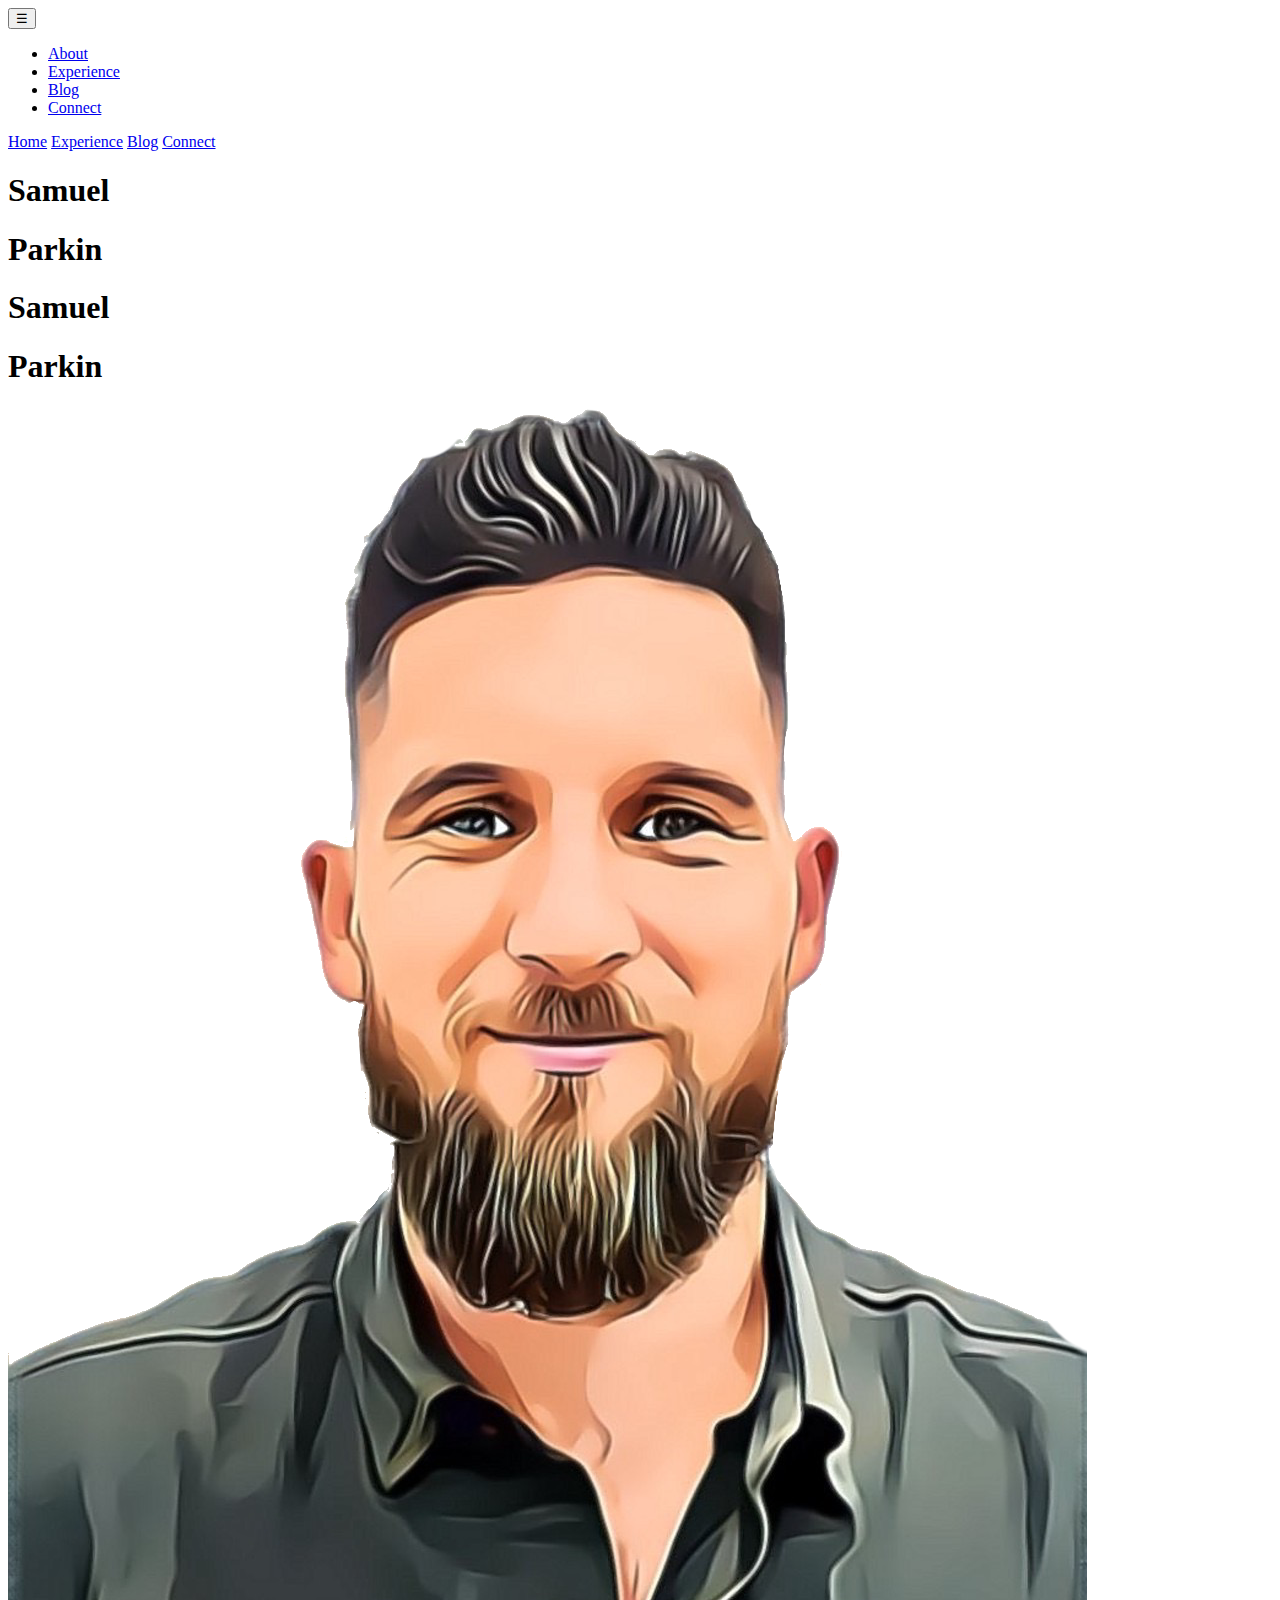
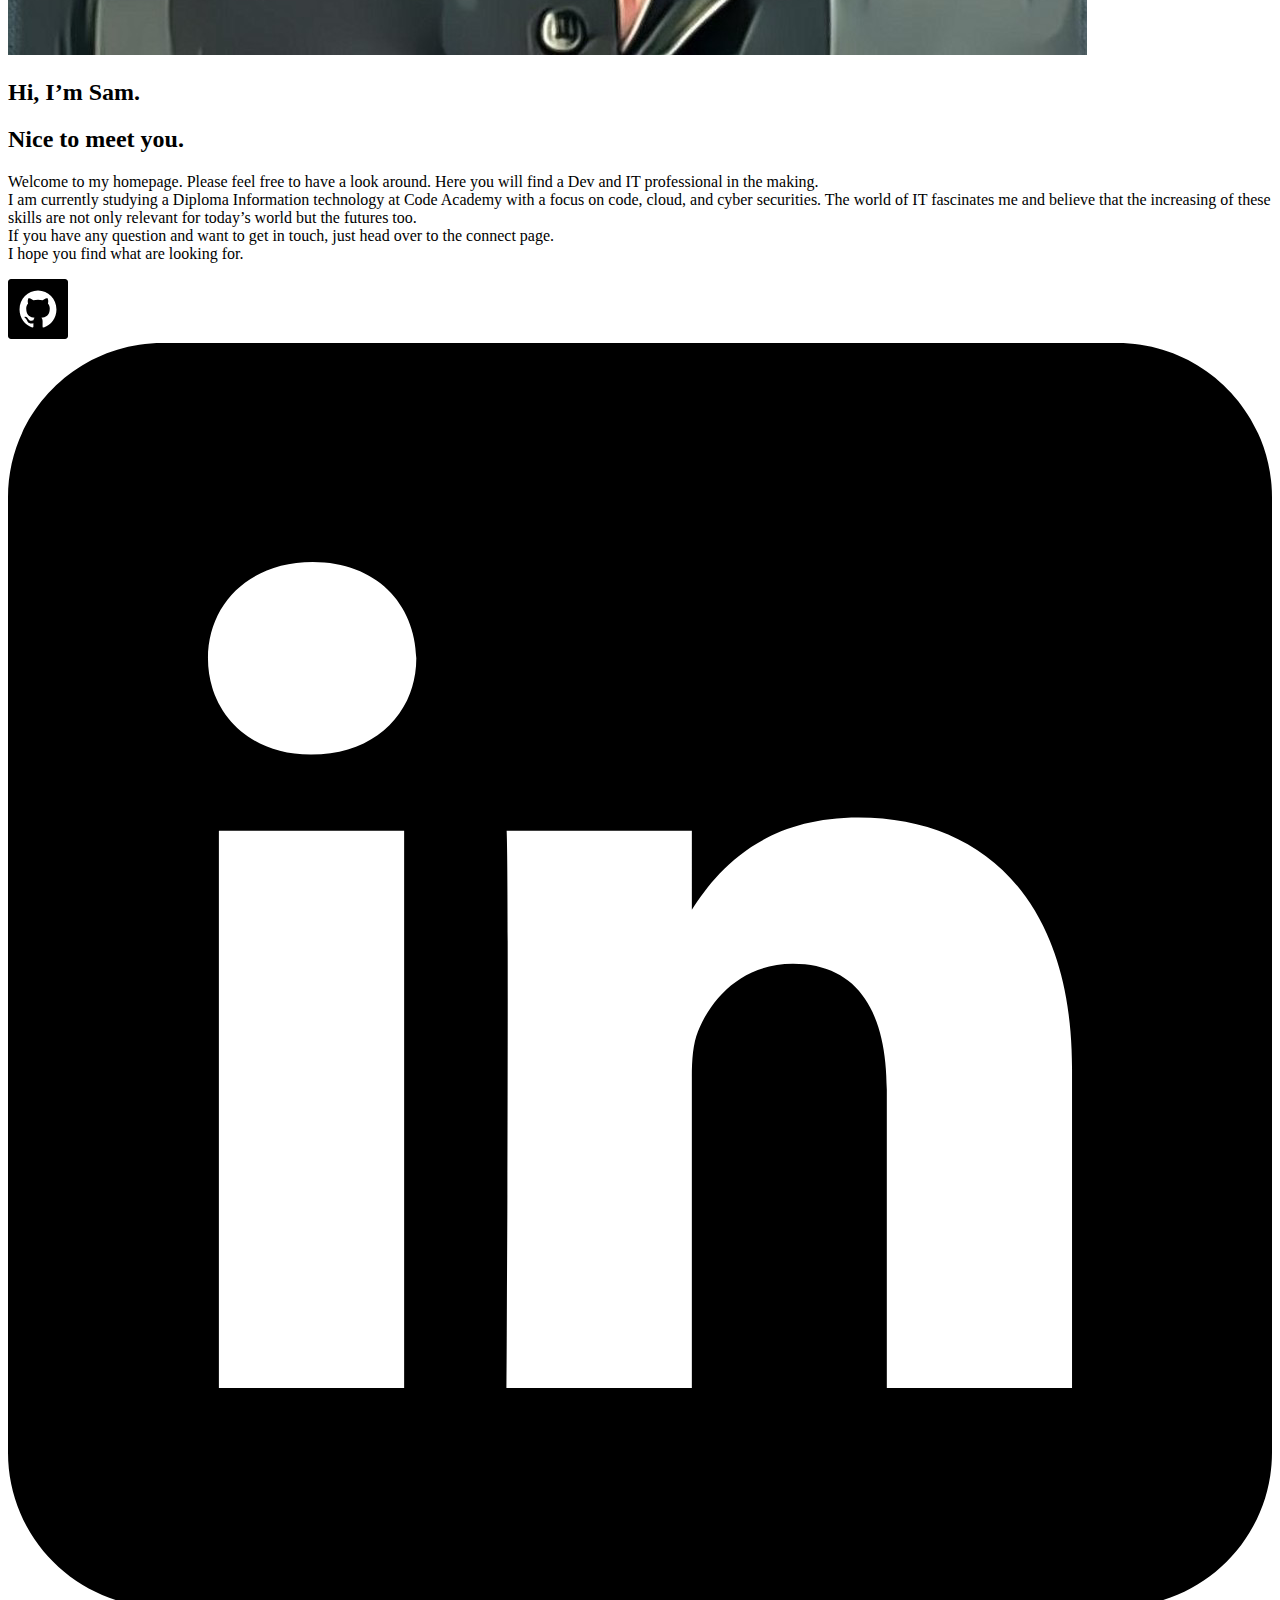
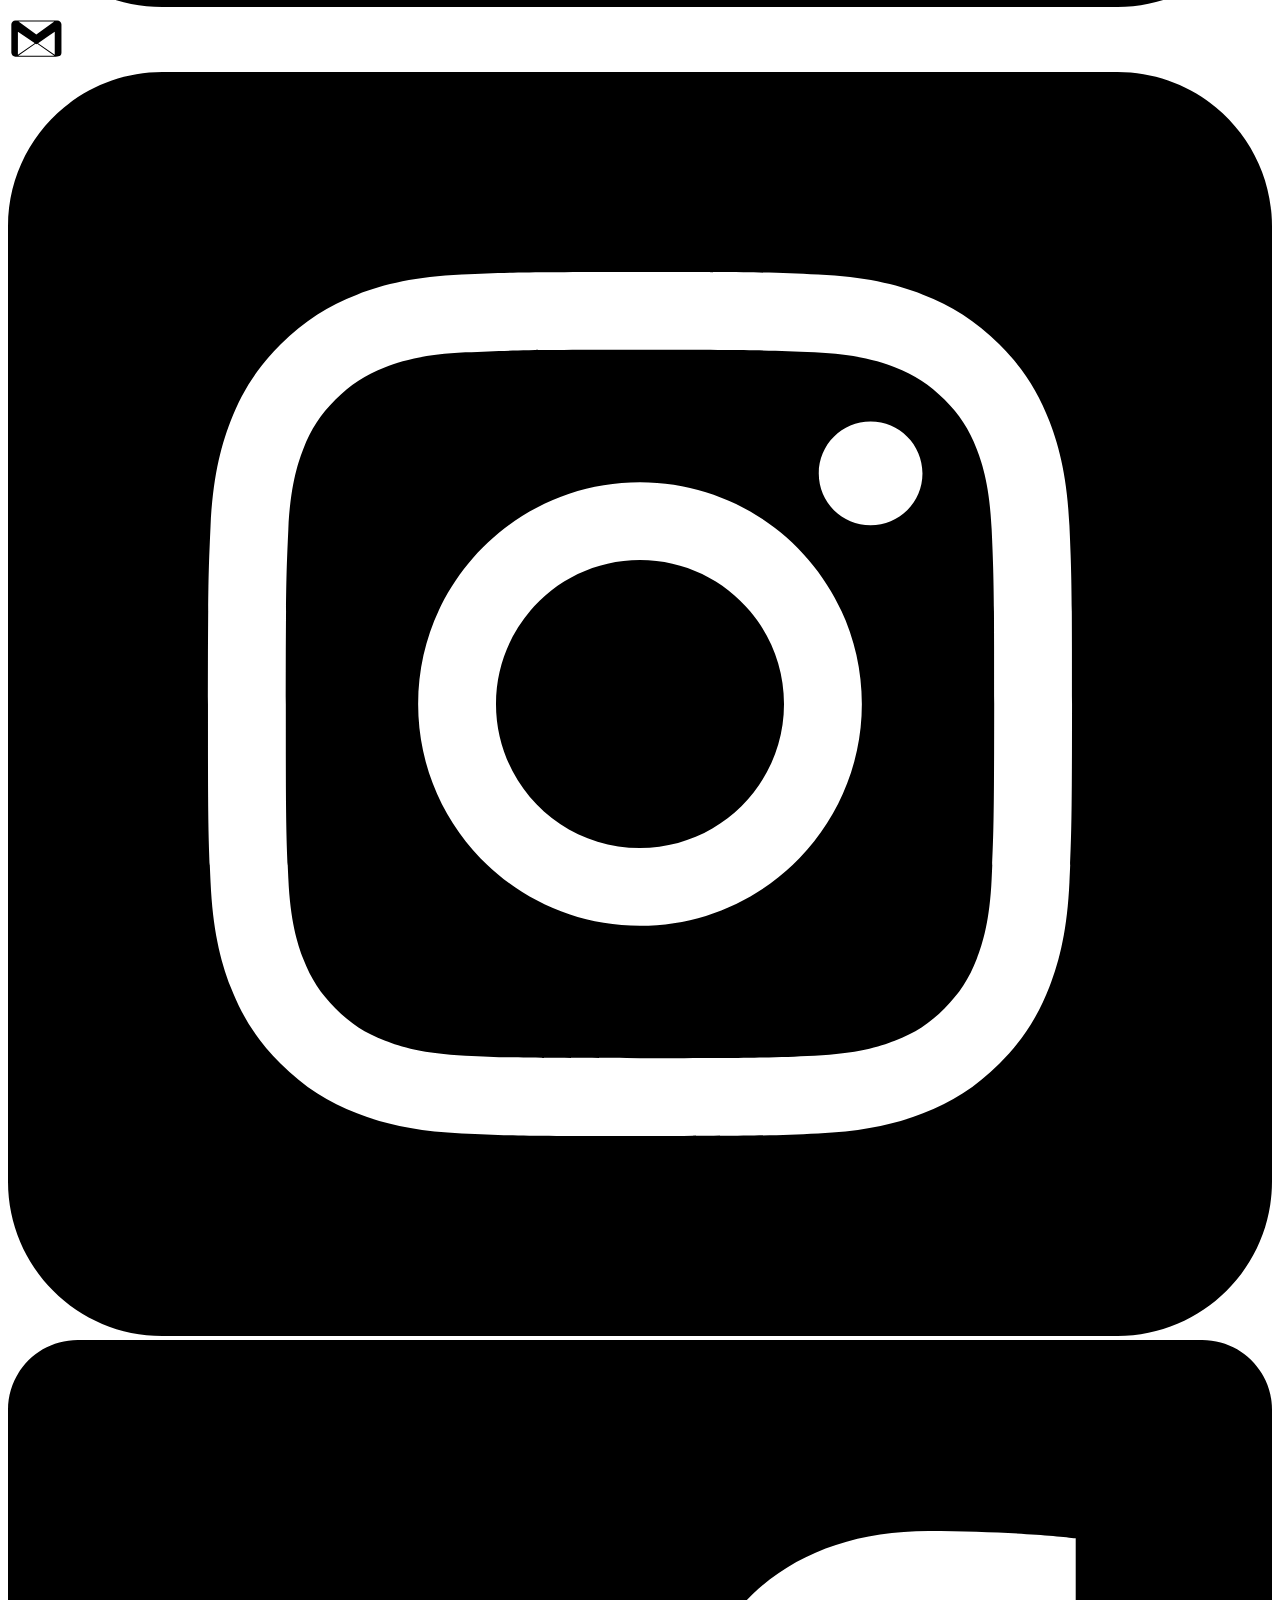
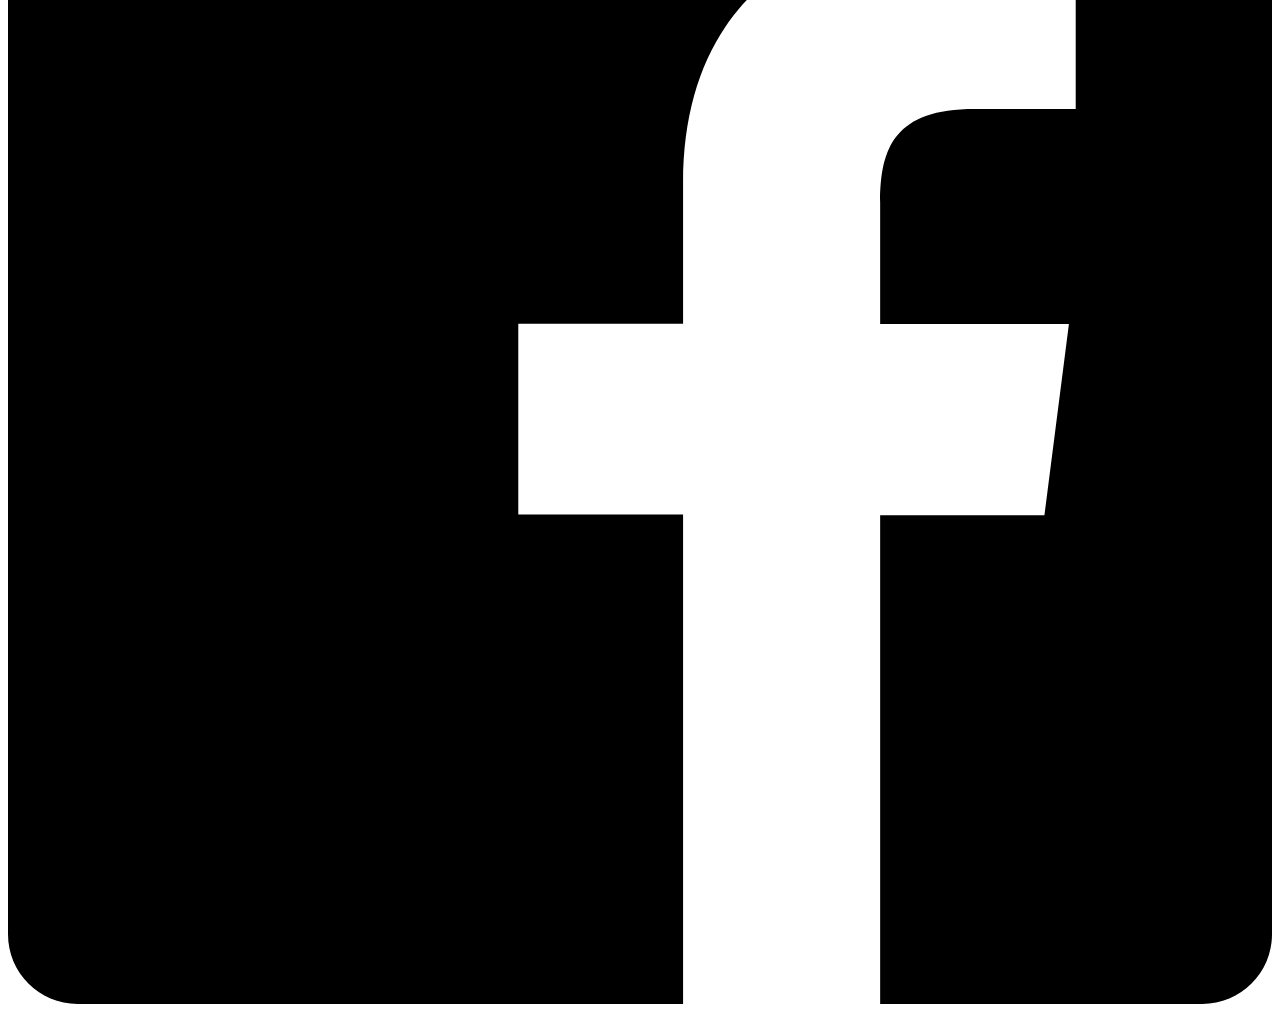
==== commit 0556f436: "SHA added to index, powerpoint complete" ====
--- a/index.html
+++ b/index.html
@@ -5,55 +5,71 @@
     <meta charset="UTF-8">
     <meta http-equiv="X-UA-Compatible" content="IE=edge">
     <meta name="viewport" content="width=device-width, initial-scale=1.0">
-    <link rel="stylesheet" href="style.css">
+    <link href="./style.css" rel="stylesheet"
+        integrity="sha256-3f2nQypYbAMHYx20ytb2lFwVqjFNsT5sMn0CDg5O5eA= sha384-qyJsrC0mK5pdQ8VfWlLjb0lakpyxsE4Ixp0OcANp7KogzjgJXKBJwxxC40QY6jUu sha512-L7H5UbsT2VlvSuLOkvOoTnIR1ZEWUcAUA08E8JhizSqylt+oYwF258kH3urPMubv2NrDKJ8npbpYWjA9T09tJw=="
+        crossorigin="anonymous" />
+    <link rel="icon" href="images/icons/tab/Letter_S.png">
     <title>Sam Parkin</title>
 </head>
 
 <body>
     <nav class="mobile_navbar">
-
         <div class="dropdown">
             <button class="button">&#9776;<i class="fa fa-caret-down"></i>
             </button>
             <div class="links">
-                <a href="index.html">About</a>
-                <a href="my_experience.html">Experience</a>
-                <a href="blog.html" class="active">Blog</a>
-                <a href="connect.html">Connect</a>
+                <ul>
+                    <li><a href="index.html" class="active">About</a></li>
+                    <li><a href="my_experience.html">Experience</a></li>
+                    <li><a href="blog.html">Blog</a></li>
+                    <li><a href="connect.html">Connect</a></li>
+                </ul>
             </div>
         </div>
     </nav>
-
     <nav class="topnav">
         <a href="index.html">Home</a>
         <a href="my_experience.html">Experience</a>
         <a href="blog.html">Blog</a>
         <a href="connect.html">Connect</a>
     </nav>
-
-
     <header>
         <div class="scrolling_head header_white">
             <div class="title_wrapper">
-                <p>Samuel</p>
-                <p>Parkin</p>
+                <h1>Samuel</h1>
+                <h1>Parkin</h1>
             </div>
         </div>
-
         <div class="scrolling_head header_clear">
             <div class="title_wrapper">
-                <p>Samuel</p>
-                <p>Parkin</p>
+                <h1>Samuel</h1>
+                <h1>Parkin</h1>
             </div>
         </div>
     </header>
-    <main>
-        <img src="images/about/avatar2.PNG" alt="Profile_picture">
-
+    <main class="about">
+        <div class="avatar">
+            <img src="images/about/avatar2.PNG" alt="Profile_picture">
+        </div>
+        <section class="about_me">
+            <h2>Hi, I’m Sam.</h2>
+            <h2>Nice to meet you.</h2>
+            <p>
+                Welcome to my homepage. Please feel free to have a look around. Here you will find a Dev and IT
+                professional in the making.
+                <br>
+                I am currently studying a Diploma Information technology at Code Academy with a focus on code, cloud,
+                and cyber securities. The world of IT fascinates me and believe that the increasing of these skills are
+                not only relevant for today’s world but the futures
+                too.
+                <br>
+                If you have any question and want to get in touch, just head over to the connect page.
+                <br>
+                I hope you find what are looking for.
+            </p>
+        </section>
     </main>
-
     <footer>
-
         <nav class="bottomnav">
             <a href="https://github.com/samuelparkin1" target="_blank" rel="noopener noreferrer"><img
                     src="images/icons/contact/Git_hub_black.svg" alt="Github"></a>
@@ -66,7 +82,6 @@
                     src="images/icons/contact/Facebook_Black.svg" alt="Facebook"></a>
         </nav>
     </footer>
-
 </body>
 
 </html>